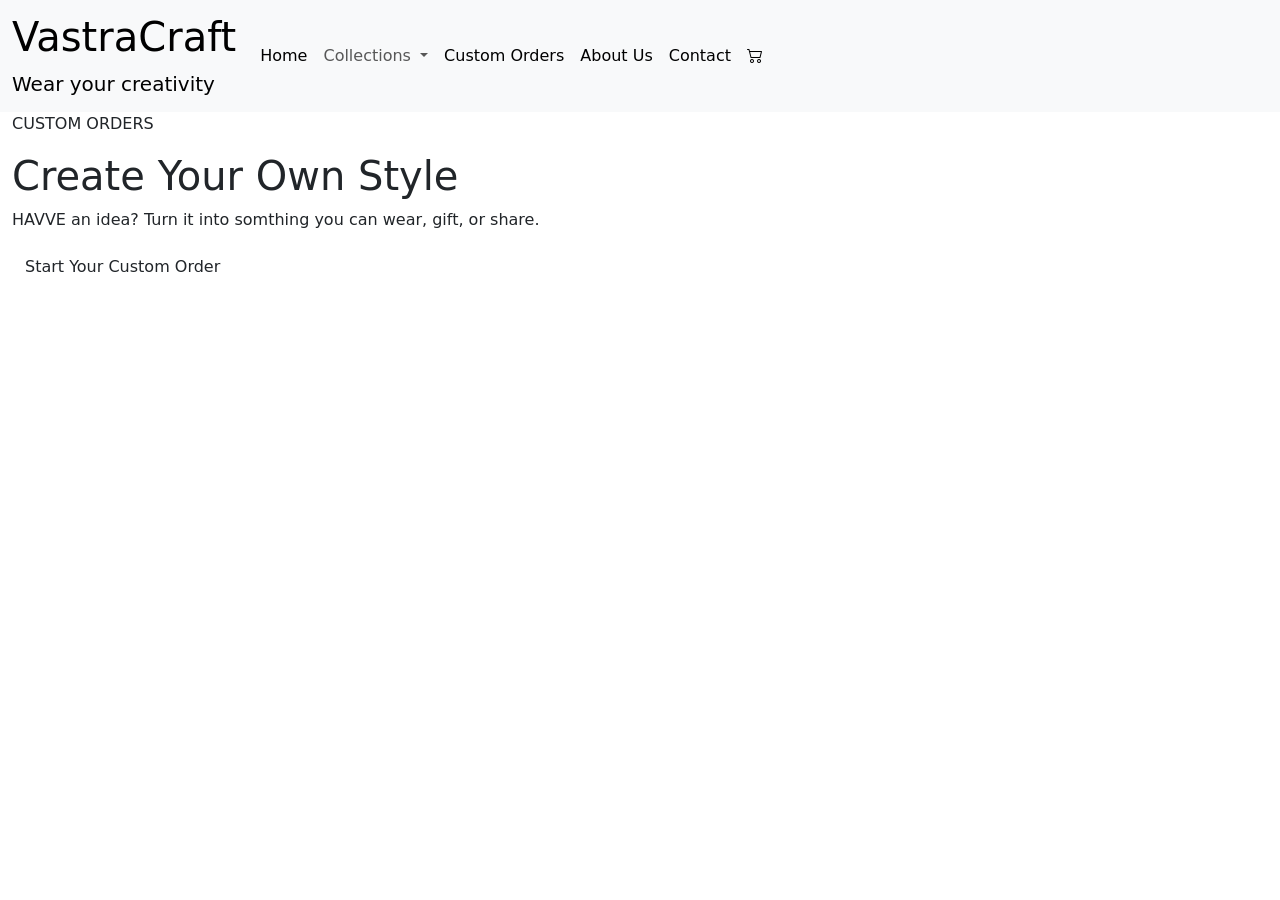
==== pages/custom-order.html @ eca863e9 "created custom-order page" ====
<!DOCTYPE html>
<html lang="en">
<head>
  <meta charset="UTF-8" />
  <meta name="viewport" content="width=device-width, initial-scale=1.0" />
  <title>VastraCraft Home</title>
  <!-- bootstrap link  -->
  <link rel="stylesheet" href="https://cdn.jsdelivr.net/npm/bootstrap@5.3.8/dist/css/bootstrap.min.css" />
  <!-- icons link  -->
  <link rel="stylesheet" href="https://cdn.jsdelivr.net/npm/bootstrap-icons@1.13.1/font/bootstrap-icons.min.css">
  <!-- main css file  -->
  <link rel="stylesheet" href="assets/css/style.css" />
</head>
<body>
   <header class="bg-secondary-col">
    <nav class="navbar navbar-expand-lg bg-body-tertiary">
      <div class="container-fluid">
        <a class="navbar-brand" href="index.html">
          <span class="primary-col">
            <h1>VastraCraft</h1>
          </span>
          <span class="d-block accent-col">Wear your creativity</span>
        </a>
        <button class="navbar-toggler" type="button" data-bs-toggle="collapse" data-bs-target="#navbarSupportedContent"
          aria-controls="navbarSupportedContent" aria-expanded="false" aria-label="Toggle navigation">
          <span class="navbar-toggler-icon"></span>
        </button>
        <div class="collapse navbar-collapse" id="navbarSupportedContent">
          <ul class="navbar-nav me-auto mb-2 mb-lg-0">
            <li class="nav-item">
              <a class="nav-link active" aria-current="page" href="/index.html">Home</a>
            </li>

            <li class="nav-item dropdown">
              <a class="nav-link dropdown-toggle" href="#" role="button" data-bs-toggle="dropdown"
                aria-expanded="false">
                Collections
              </a>
              <ul class="dropdown-menu">
                <li><a class="dropdown-item" href="t-shirts.html">T-shirts</a></li>
                <li><a class="dropdown-item" href="#">Embriodery</a></li>
                <li><a class="dropdown-item" href="#">Scarves</a></li>
                <li><a class="dropdown-item" href="#">Mug</a></li>

                <li>
                  <hr class="dropdown-divider" />
                </li>
                <li>
                  <a class="dropdown-item" href="#">Festival Collection</a>
                </li>
                <li><a class="dropdown-item" href="#">Team Collection</a></li>
              </ul>
            </li>
            <li class="nav-item">
              <a class="nav-link active" aria-current="page" href="custom-order.html">Custom Orders</a>
            </li>
            <li class="nav-item">
              <a class="nav-link active" aria-current="page" href="#">About Us</a>
            </li>
            <li class="nav-item">
              <a class="nav-link active" aria-current="page" href="#">Contact</a>
            </li>
            <li class="nav-item">
              <a class="nav-link active" aria-current="page" href="#">
                <i class="bi bi-cart2"></i>
              </a>
            </li>
          </ul>
        </div>
      </div>
    </nav>
  </header>
  <!-- =============================== Main ==========================================  -->
   <main>
<div class="container-fluid">
  <div class="row">
    <div>
      <div>
        <p>CUSTOM ORDERS</p>
        <h1>Create Your Own Style</h1>
        <p>HAVVE an idea? Turn it into somthing you can wear, gift, or share.</p>
      </div>
      <a class="btn" href="">Start Your Custom Order </a>
      
    </div>
  </div>
</div>
  </main>
</body>
</html>
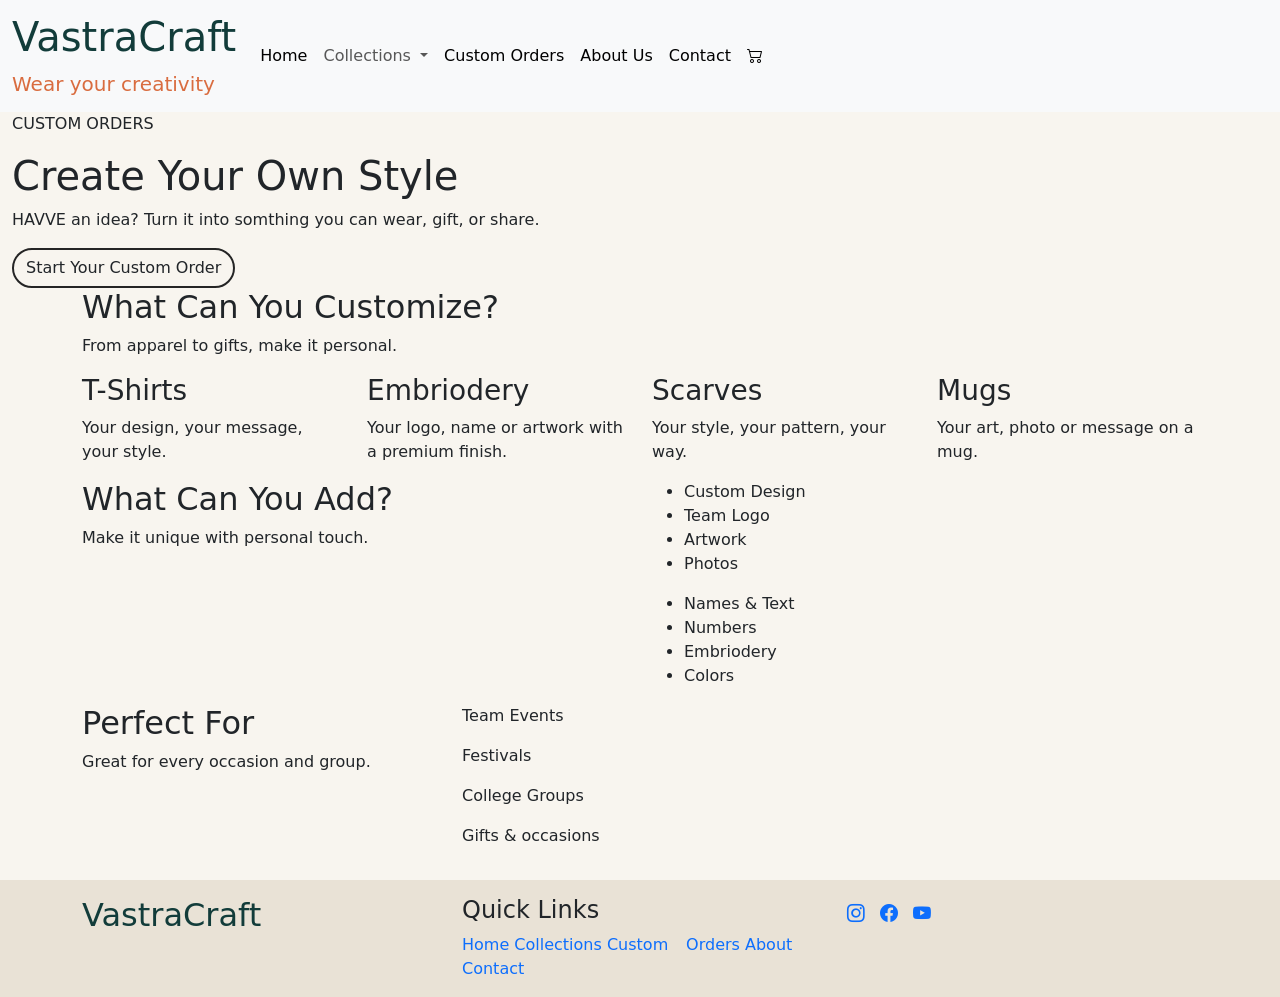
==== commit 1ffcaf2b: "added custom-order css page" ====
--- a/pages/custom-order.html
+++ b/pages/custom-order.html
@@ -1,5 +1,6 @@
 <!DOCTYPE html>
 <html lang="en">
+
 <head>
   <meta charset="UTF-8" />
   <meta name="viewport" content="width=device-width, initial-scale=1.0" />
@@ -9,10 +10,13 @@
   <!-- icons link  -->
   <link rel="stylesheet" href="https://cdn.jsdelivr.net/npm/bootstrap-icons@1.13.1/font/bootstrap-icons.min.css">
   <!-- main css file  -->
-  <link rel="stylesheet" href="assets/css/style.css" />
+  <link rel="stylesheet" href="/assets/css/style.css" />
+  <!-- custom-order css file -->
+   <link rel="stylesheet" href="/assets/css/custom-order.css">
 </head>
+
 <body>
-   <header class="bg-secondary-col">
+  <header class="bg-secondary-col">
     <nav class="navbar navbar-expand-lg bg-body-tertiary">
       <div class="container-fluid">
         <a class="navbar-brand" href="index.html">
@@ -71,20 +75,151 @@
     </nav>
   </header>
   <!-- =============================== Main ==========================================  -->
-   <main>
-<div class="container-fluid">
+  <main>
+    <div class="container-fluid">
+      <div class="row">
+        <div>
+          <div>
+            <p>CUSTOM ORDERS</p>
+            <h1>Create Your Own Style</h1>
+            <p>HAVVE an idea? Turn it into somthing you can wear, gift, or share.</p>
+          </div>
+          <a class="btn" href="">Start Your Custom Order </a>
+
+        </div>
+      </div>
+    </div>
+    <div class="container">
+      <div class="row">
+        <div>
+          <h2>What Can You Customize? </h2>
+          <p>From apparel to gifts, make it personal.</p>
+        </div>
+        <div class="col-md-3">
+          <div>
+            <h3>T-Shirts</h3>
+            <p>Your design, your message, your style.</p>
+          </div>
+        </div>
+        <div class="col-md-3">
+          <div>
+            <h3>Embriodery</h3>
+            <p>Your logo, name or artwork with a premium finish.</p>
+          </div>
+        </div>
+        <div class="col-md-3">
+          <div>
+            <h3>Scarves</h3>
+            <p>Your style, your pattern, your way.</p>
+          </div>
+        </div>
+        <div class="col-md-3">
+          <div>
+            <h3>Mugs</h3>
+            <p>Your art, photo or message on a mug.</p>
+          </div>
+        </div>
+      </div>
+    </div>
+<div class="container">
   <div class="row">
-    <div>
+    <div class="col-md-6">
       <div>
-        <p>CUSTOM ORDERS</p>
-        <h1>Create Your Own Style</h1>
-        <p>HAVVE an idea? Turn it into somthing you can wear, gift, or share.</p>
-      </div>
-      <a class="btn" href="">Start Your Custom Order </a>
-      
+        <h2>What Can You Add?</h2>
+        <p>Make it unique with personal touch.</p>
+      </div>
+    </div>
+    <div class="col-md-6">
+      <div class="col-md-6">
+        <ul>
+          <li>Custom Design</li>
+          <li>Team Logo</li>
+          <li>Artwork</li>
+          <li>Photos</li>
+        </ul>
+      </div>
+      <div class="col-md-6">
+        <ul>
+          <li>Names & Text</li>
+          <li>Numbers</li>
+          <li>Embriodery</li>
+          <li>Colors</li>
+        </ul>
+      </div>
+    </div>
+  </div>
+</div>
+<div class="container">
+  <div class="row">
+    <div class="col-md-4">
+<h2>Perfect For</h2>
+<p>Great for every occasion and group.</p>
+    </div>
+    <div class="col-md-8">
+      <div class="col-md-3">
+        <p>Team Events</p>
+      </div>
+      <div class="col-md-3">
+        <p>Festivals</p>
+      </div>
+      <div class="col-md-3">
+        <p>College Groups</p>
+      </div>
+      <div class="col-md-3">
+        <p>Gifts & occasions</p>
+      </div>
+    </div>
+  </div>
+</div>
+<div class="conatiner">
+  <div class="row">
+    <div class="col-md-4">
+      <!-- --------------- photo--------------  -->
+    </div>
+    <div class="col-md-8">
+      <!-- --------------- form -------------  -->
     </div>
   </div>
 </div>
   </main>
+  <footer>
+    <section class="mt-3 bg-secondary-col p-3">
+      <div class="container">
+        <div class="row">
+          <div class="col-md-4">
+            <!-- ---------------- Logo -----------------  -->
+            <h2 class="primary-col">VastraCraft</h2>
+          </div>
+          <div class="col-md-4">
+            <h4>Quick Links</h4>
+            <!-- ------------------------ Quick Links ------------------------  -->
+            <a href="" class="quicklinks"> Home</a>
+            <a href="" class="quicklinks"> Collections</a>
+            <a href="" class="quicklinks"> Custom Orders</a>
+            <a href="" class="quicklinks"> About</a>
+            <a href="" class="quicklinks"> Contact</a>
+          </div>
+          <div class="col-md-4">
+            <!-- --------------------------- social media -------------------------  -->
+            <a class="footer-icon" href="">
+              <i class="bi bi-instagram"></i>
+            </a>
+            <a class="footer-icon" href="">
+              <i class="bi bi-facebook"></i>
+
+            </a>
+            <a class="footer-icon" href="">
+              <i class="bi bi-youtube"></i>
+
+            </a>
+          </div>
+        </div>
+      </div>
+    </section>
+  </footer>
+
+  <!-- bootstrap js link  -->
+  <script src="https://cdn.jsdelivr.net/npm/bootstrap@5.3.8/dist/js/bootstrap.bundle.min.js"></script>
 </body>
+
 </html>
--- a/assets/css/style.css
+++ b/assets/css/style.css
@@ -0,0 +1,75 @@
+.bg-primary-col{
+  background-color: #4A1942;
+}
+.bg-secondary-col{
+  background-color: #E9E2D6;
+}
+.primary-col{
+  color: #123C3A;
+}
+.secondary-col{
+  color: #D96C3F;
+}
+.text-col{
+  color: #252525;
+}
+.accent-col{
+  color: #D96C3F;
+}
+body{
+  background-color: #F8F5EF;
+}
+.p-m{
+  padding: 10px;
+  margin: 5px;
+}
+.sub-heading{
+  font-family: Arial, Helvetica, sans-serif;
+  color: #123C3A;
+  font-weight: 700;
+}
+.sub-heading-text{
+  font-family: Arial, Helvetica, sans-serif;
+  color: #252525;
+  
+}
+
+/* ================== btn ===============  */
+.btn{
+  border: 2px solid #252525;
+  border-radius: 20px;
+  text-align: center;
+  list-style: none;
+
+}
+
+/* ==============#= inline-block ============  */
+.inline-block{
+  display: inline;
+}
+.arrow-hw{
+  height: 25px;
+  width: 25px;
+  position: absolute;
+  right: 12px;
+  top: 10px;
+}
+.icon-hw{
+  height: 40px !important;
+  width: 40px !important;
+}
+
+/* =================== footer ==============  */
+.quicklinks{
+  list-style: none;
+  text-decoration: none;
+  display: inline-flex;
+  word-spacing: 1vw;
+}
+.footer-icon{
+  display: inline-flex;
+  list-style-type: none;
+  text-decoration: none;
+  margin: 5px;
+  font-size: 1.4vw;
+}
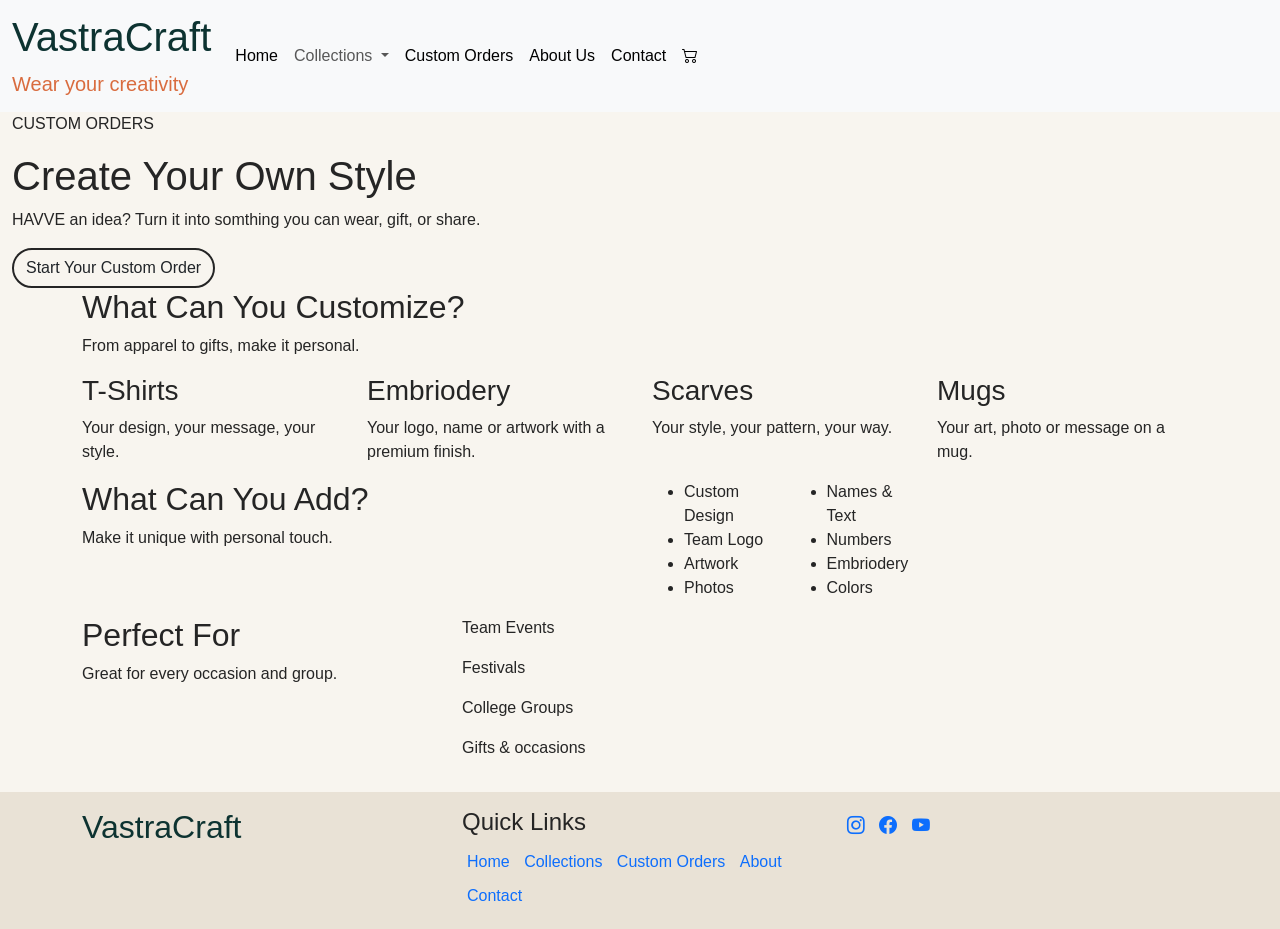
==== commit 99494736: "changes in home page and customer page" ====
--- a/pages/custom-order.html
+++ b/pages/custom-order.html
@@ -130,7 +130,8 @@
       </div>
     </div>
     <div class="col-md-6">
-      <div class="col-md-6">
+     <div class="row">
+       <div class="col-md-3">
         <ul>
           <li>Custom Design</li>
           <li>Team Logo</li>
@@ -138,7 +139,7 @@
           <li>Photos</li>
         </ul>
       </div>
-      <div class="col-md-6">
+      <div class="col-md-3">
         <ul>
           <li>Names & Text</li>
           <li>Numbers</li>
@@ -146,6 +147,7 @@
           <li>Colors</li>
         </ul>
       </div>
+     </div>
     </div>
   </div>
 </div>
--- a/assets/css/style.css
+++ b/assets/css/style.css
@@ -1,23 +1,26 @@
-.bg-primary-col{
-  background-color: #4A1942;
+ .bg-primary-col{
+  background-color: #0d3331;
+  color: #fff;
 }
 .bg-secondary-col{
   background-color: #E9E2D6;
-}
+} 
 .primary-col{
-  color: #123C3A;
+  color: #0d3331;
 }
 .secondary-col{
   color: #D96C3F;
 }
 .text-col{
-  color: #252525;
+  /* color: #252525; */
 }
 .accent-col{
   color: #D96C3F;
 }
 body{
   background-color: #F8F5EF;
+  font-family: Arial, Helvetica, sans-serif;
+  color: #252525;
 }
 .p-m{
   padding: 10px;
@@ -32,6 +35,19 @@
   font-family: Arial, Helvetica, sans-serif;
   color: #252525;
   
+}
+/* =================== logo ==================== */
+.logo-heading{
+  display: flex;
+  word-spacing: 3px;
+  font-weight: 600;
+  font-family: Arial, Helvetica, sans-serif;
+}
+.tagline{
+  display: flex;
+  justify-content: center;
+  align-items: center;
+  line-height: 2px;
 }
 
 /* ================== btn ===============  */
@@ -64,12 +80,31 @@
   list-style: none;
   text-decoration: none;
   display: inline-flex;
-  word-spacing: 1vw;
+  padding: 5px;
+  /* word-spacing: 1vw; */
+  /* gap: 10px; */
 }
+
 .footer-icon{
   display: inline-flex;
   list-style-type: none;
   text-decoration: none;
   margin: 5px;
   font-size: 1.4vw;
+}
+.footer-tagline{
+  margin: 0px;
+  padding: 0px;
+  display: flex;
+  justify-content: center;
+  align-items: flex-end ;
+}
+.quick-link-heading{
+  display: flex;
+  justify-content: center;
+}
+.footer-quicklinks{
+  display: flex;
+  list-style-type: none;
+  
 }
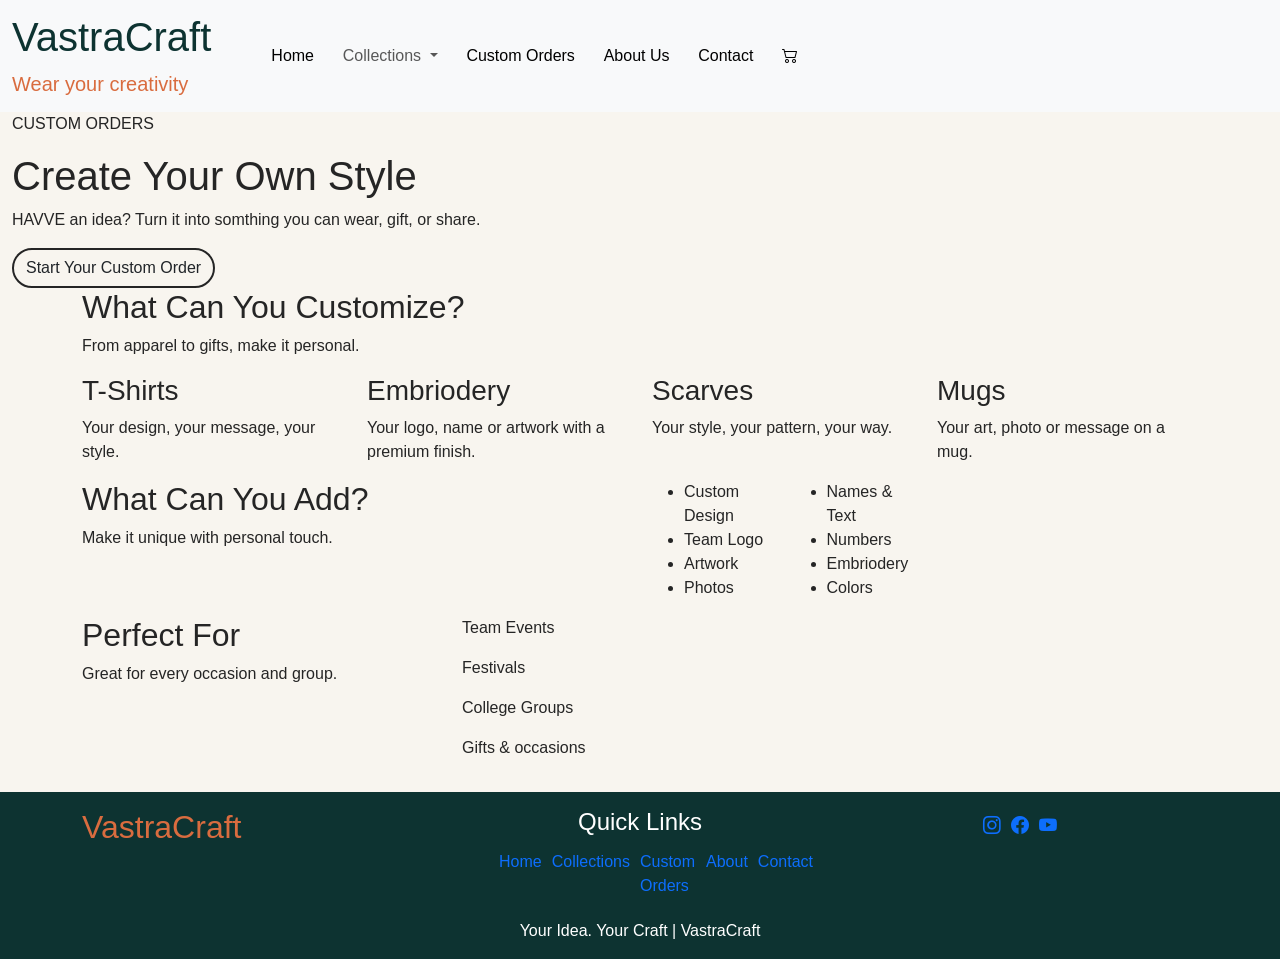
==== commit ada8f595: "fixed tagline of logo" ====
--- a/pages/custom-order.html
+++ b/pages/custom-order.html
@@ -1,227 +1,279 @@
-<!DOCTYPE html>
+<!doctype html>
 <html lang="en">
-
-<head>
-  <meta charset="UTF-8" />
-  <meta name="viewport" content="width=device-width, initial-scale=1.0" />
-  <title>VastraCraft Home</title>
-  <!-- bootstrap link  -->
-  <link rel="stylesheet" href="https://cdn.jsdelivr.net/npm/bootstrap@5.3.8/dist/css/bootstrap.min.css" />
-  <!-- icons link  -->
-  <link rel="stylesheet" href="https://cdn.jsdelivr.net/npm/bootstrap-icons@1.13.1/font/bootstrap-icons.min.css">
-  <!-- main css file  -->
-  <link rel="stylesheet" href="/assets/css/style.css" />
-  <!-- custom-order css file -->
-   <link rel="stylesheet" href="/assets/css/custom-order.css">
-</head>
-
-<body>
-  <header class="bg-secondary-col">
-    <nav class="navbar navbar-expand-lg bg-body-tertiary">
+  <head>
+    <meta charset="UTF-8" />
+    <meta name="viewport" content="width=device-width, initial-scale=1.0" />
+    <title>VastraCraft Home</title>
+    <!-- bootstrap link  -->
+    <link
+      rel="stylesheet"
+      href="https://cdn.jsdelivr.net/npm/bootstrap@5.3.8/dist/css/bootstrap.min.css"
+    />
+    <!-- icons link  -->
+    <link
+      rel="stylesheet"
+      href="https://cdn.jsdelivr.net/npm/bootstrap-icons@1.13.1/font/bootstrap-icons.min.css"
+    />
+    <!-- main css file  -->
+    <link rel="stylesheet" href="/assets/css/style.css" />
+    <!-- custom-order css file -->
+    <link rel="stylesheet" href="/assets/css/custom-order.css" />
+  </head>
+
+  <body>
+    <header class="bg-secondary-col">
+      <nav class="navbar navbar-expand-lg bg-body-tertiary">
+        <div class="container-fluid">
+          <a class="navbar-brand" href="index.html">
+            <span class="primary-col">
+              <h1>VastraCraft</h1>
+            </span>
+            <span class="d-block accent-col">Wear your creativity</span>
+          </a>
+          <button
+            class="navbar-toggler"
+            type="button"
+            data-bs-toggle="collapse"
+            data-bs-target="#navbarSupportedContent"
+            aria-controls="navbarSupportedContent"
+            aria-expanded="false"
+            aria-label="Toggle navigation"
+          >
+            <span class="navbar-toggler-icon"></span>
+          </button>
+          <div class="collapse navbar-collapse" id="navbarSupportedContent">
+            <ul class="navbar-nav me-auto mb-2 mb-lg-0">
+              <li class="nav-item">
+                <a
+                  class="nav-link active"
+                  aria-current="page"
+                  href="/index.html"
+                  >Home</a
+                >
+              </li>
+
+              <li class="nav-item dropdown">
+                <a
+                  class="nav-link dropdown-toggle"
+                  href="#"
+                  role="button"
+                  data-bs-toggle="dropdown"
+                  aria-expanded="false"
+                >
+                  Collections
+                </a>
+                <ul class="dropdown-menu">
+                  <li>
+                    <a class="dropdown-item" href="t-shirts.html">T-shirts</a>
+                  </li>
+                  <li><a class="dropdown-item" href="#">Embriodery</a></li>
+                  <li><a class="dropdown-item" href="#">Scarves</a></li>
+                  <li><a class="dropdown-item" href="#">Mug</a></li>
+
+                  <li>
+                    <hr class="dropdown-divider" />
+                  </li>
+                  <li>
+                    <a class="dropdown-item" href="#">Festival Collection</a>
+                  </li>
+                  <li><a class="dropdown-item" href="#">Team Collection</a></li>
+                </ul>
+              </li>
+              <li class="nav-item">
+                <a
+                  class="nav-link active"
+                  aria-current="page"
+                  href="custom-order.html"
+                  >Custom Orders</a
+                >
+              </li>
+              <li class="nav-item">
+                <a class="nav-link active" aria-current="page" href="#"
+                  >About Us</a
+                >
+              </li>
+              <li class="nav-item">
+                <a class="nav-link active" aria-current="page" href="#"
+                  >Contact</a
+                >
+              </li>
+              <li class="nav-item">
+                <a class="nav-link active" aria-current="page" href="#">
+                  <i class="bi bi-cart2"></i>
+                </a>
+              </li>
+            </ul>
+          </div>
+        </div>
+      </nav>
+    </header>
+    <!-- =============================== Main ==========================================  -->
+    <main>
       <div class="container-fluid">
-        <a class="navbar-brand" href="index.html">
-          <span class="primary-col">
-            <h1>VastraCraft</h1>
-          </span>
-          <span class="d-block accent-col">Wear your creativity</span>
-        </a>
-        <button class="navbar-toggler" type="button" data-bs-toggle="collapse" data-bs-target="#navbarSupportedContent"
-          aria-controls="navbarSupportedContent" aria-expanded="false" aria-label="Toggle navigation">
-          <span class="navbar-toggler-icon"></span>
-        </button>
-        <div class="collapse navbar-collapse" id="navbarSupportedContent">
-          <ul class="navbar-nav me-auto mb-2 mb-lg-0">
-            <li class="nav-item">
-              <a class="nav-link active" aria-current="page" href="/index.html">Home</a>
-            </li>
-
-            <li class="nav-item dropdown">
-              <a class="nav-link dropdown-toggle" href="#" role="button" data-bs-toggle="dropdown"
-                aria-expanded="false">
-                Collections
-              </a>
-              <ul class="dropdown-menu">
-                <li><a class="dropdown-item" href="t-shirts.html">T-shirts</a></li>
-                <li><a class="dropdown-item" href="#">Embriodery</a></li>
-                <li><a class="dropdown-item" href="#">Scarves</a></li>
-                <li><a class="dropdown-item" href="#">Mug</a></li>
-
-                <li>
-                  <hr class="dropdown-divider" />
-                </li>
-                <li>
-                  <a class="dropdown-item" href="#">Festival Collection</a>
-                </li>
-                <li><a class="dropdown-item" href="#">Team Collection</a></li>
+        <div class="row">
+          <div>
+            <div>
+              <p>CUSTOM ORDERS</p>
+              <h1>Create Your Own Style</h1>
+              <p>
+                HAVVE an idea? Turn it into somthing you can wear, gift, or
+                share.
+              </p>
+            </div>
+            <a class="btn" href="">Start Your Custom Order </a>
+          </div>
+        </div>
+      </div>
+      <div class="container">
+        <div class="row">
+          <div>
+            <h2>What Can You Customize?</h2>
+            <p>From apparel to gifts, make it personal.</p>
+          </div>
+          <div class="col-md-3">
+            <div>
+              <h3>T-Shirts</h3>
+              <p>Your design, your message, your style.</p>
+            </div>
+          </div>
+          <div class="col-md-3">
+            <div>
+              <h3>Embriodery</h3>
+              <p>Your logo, name or artwork with a premium finish.</p>
+            </div>
+          </div>
+          <div class="col-md-3">
+            <div>
+              <h3>Scarves</h3>
+              <p>Your style, your pattern, your way.</p>
+            </div>
+          </div>
+          <div class="col-md-3">
+            <div>
+              <h3>Mugs</h3>
+              <p>Your art, photo or message on a mug.</p>
+            </div>
+          </div>
+        </div>
+      </div>
+      <div class="container">
+        <div class="row">
+          <div class="col-md-6">
+            <div>
+              <h2>What Can You Add?</h2>
+              <p>Make it unique with personal touch.</p>
+            </div>
+          </div>
+          <div class="col-md-6">
+            <div class="row">
+              <div class="col-md-3">
+                <ul>
+                  <li>Custom Design</li>
+                  <li>Team Logo</li>
+                  <li>Artwork</li>
+                  <li>Photos</li>
+                </ul>
+              </div>
+              <div class="col-md-3">
+                <ul>
+                  <li>Names & Text</li>
+                  <li>Numbers</li>
+                  <li>Embriodery</li>
+                  <li>Colors</li>
+                </ul>
+              </div>
+            </div>
+          </div>
+        </div>
+      </div>
+      <div class="container">
+        <div class="row">
+          <div class="col-md-4">
+            <h2>Perfect For</h2>
+            <p>Great for every occasion and group.</p>
+          </div>
+          <div class="col-md-8">
+            <div class="col-md-3">
+              <p>Team Events</p>
+            </div>
+            <div class="col-md-3">
+              <p>Festivals</p>
+            </div>
+            <div class="col-md-3">
+              <p>College Groups</p>
+            </div>
+            <div class="col-md-3">
+              <p>Gifts & occasions</p>
+            </div>
+          </div>
+        </div>
+      </div>
+      <div class="conatiner">
+        <div class="row">
+          <div class="col-md-4">
+            <!-- --------------- photo--------------  -->
+          </div>
+          <div class="col-md-8">
+            <!-- --------------- form -------------  -->
+          </div>
+        </div>
+      </div>
+    </main>
+    <!-- ====================================== Footer ===============================  -->
+    <footer>
+      <section class="mt-3 bg-primary-col p-3">
+        <div class="container">
+          <div class="row">
+            <div class="col-md-4">
+              <!-- ---------------- Logo -----------------  -->
+              <h2 class="accent-col">VastraCraft</h2>
+            </div>
+            <div class="col-md-4">
+              <h4 class="quick-link-heading">Quick Links</h4>
+              <!-- ------------------------ Quick Links ------------------------  -->
+              <ul class="footer-quicklinks">
+                <li>
+                  <a href="index.html" class="quicklinks"> Home</a>
+                </li>
+                <li>
+                  <a href="" class="quicklinks"> Collections</a>
+                </li>
+                <li>
+                  <a href="pages/custom-order.html" class="quicklinks">
+                    Custom Orders</a
+                  >
+                </li>
+                <li>
+                  <a href="" class="quicklinks"> About</a>
+                </li>
+                <li>
+                  <a href="" class="quicklinks"> Contact</a>
+                </li>
               </ul>
-            </li>
-            <li class="nav-item">
-              <a class="nav-link active" aria-current="page" href="custom-order.html">Custom Orders</a>
-            </li>
-            <li class="nav-item">
-              <a class="nav-link active" aria-current="page" href="#">About Us</a>
-            </li>
-            <li class="nav-item">
-              <a class="nav-link active" aria-current="page" href="#">Contact</a>
-            </li>
-            <li class="nav-item">
-              <a class="nav-link active" aria-current="page" href="#">
-                <i class="bi bi-cart2"></i>
-              </a>
-            </li>
-          </ul>
-        </div>
-      </div>
-    </nav>
-  </header>
-  <!-- =============================== Main ==========================================  -->
-  <main>
-    <div class="container-fluid">
-      <div class="row">
-        <div>
+            </div>
+            <div class="col-md-4">
+              <!-- --------------------------- social media -------------------------  -->
+              <div class="social-media-icons">
+                <a class="footer-icon" href="">
+                  <i class="bi bi-instagram"></i>
+                </a>
+                <a class="footer-icon" href="">
+                  <i class="bi bi-facebook"></i>
+                </a>
+                <a class="footer-icon" href="">
+                  <i class="bi bi-youtube"></i>
+                </a>
+              </div>
+            </div>
+          </div>
           <div>
-            <p>CUSTOM ORDERS</p>
-            <h1>Create Your Own Style</h1>
-            <p>HAVVE an idea? Turn it into somthing you can wear, gift, or share.</p>
-          </div>
-          <a class="btn" href="">Start Your Custom Order </a>
-
-        </div>
-      </div>
-    </div>
-    <div class="container">
-      <div class="row">
-        <div>
-          <h2>What Can You Customize? </h2>
-          <p>From apparel to gifts, make it personal.</p>
-        </div>
-        <div class="col-md-3">
-          <div>
-            <h3>T-Shirts</h3>
-            <p>Your design, your message, your style.</p>
-          </div>
-        </div>
-        <div class="col-md-3">
-          <div>
-            <h3>Embriodery</h3>
-            <p>Your logo, name or artwork with a premium finish.</p>
-          </div>
-        </div>
-        <div class="col-md-3">
-          <div>
-            <h3>Scarves</h3>
-            <p>Your style, your pattern, your way.</p>
-          </div>
-        </div>
-        <div class="col-md-3">
-          <div>
-            <h3>Mugs</h3>
-            <p>Your art, photo or message on a mug.</p>
-          </div>
-        </div>
-      </div>
-    </div>
-<div class="container">
-  <div class="row">
-    <div class="col-md-6">
-      <div>
-        <h2>What Can You Add?</h2>
-        <p>Make it unique with personal touch.</p>
-      </div>
-    </div>
-    <div class="col-md-6">
-     <div class="row">
-       <div class="col-md-3">
-        <ul>
-          <li>Custom Design</li>
-          <li>Team Logo</li>
-          <li>Artwork</li>
-          <li>Photos</li>
-        </ul>
-      </div>
-      <div class="col-md-3">
-        <ul>
-          <li>Names & Text</li>
-          <li>Numbers</li>
-          <li>Embriodery</li>
-          <li>Colors</li>
-        </ul>
-      </div>
-     </div>
-    </div>
-  </div>
-</div>
-<div class="container">
-  <div class="row">
-    <div class="col-md-4">
-<h2>Perfect For</h2>
-<p>Great for every occasion and group.</p>
-    </div>
-    <div class="col-md-8">
-      <div class="col-md-3">
-        <p>Team Events</p>
-      </div>
-      <div class="col-md-3">
-        <p>Festivals</p>
-      </div>
-      <div class="col-md-3">
-        <p>College Groups</p>
-      </div>
-      <div class="col-md-3">
-        <p>Gifts & occasions</p>
-      </div>
-    </div>
-  </div>
-</div>
-<div class="conatiner">
-  <div class="row">
-    <div class="col-md-4">
-      <!-- --------------- photo--------------  -->
-    </div>
-    <div class="col-md-8">
-      <!-- --------------- form -------------  -->
-    </div>
-  </div>
-</div>
-  </main>
-  <footer>
-    <section class="mt-3 bg-secondary-col p-3">
-      <div class="container">
-        <div class="row">
-          <div class="col-md-4">
-            <!-- ---------------- Logo -----------------  -->
-            <h2 class="primary-col">VastraCraft</h2>
-          </div>
-          <div class="col-md-4">
-            <h4>Quick Links</h4>
-            <!-- ------------------------ Quick Links ------------------------  -->
-            <a href="" class="quicklinks"> Home</a>
-            <a href="" class="quicklinks"> Collections</a>
-            <a href="" class="quicklinks"> Custom Orders</a>
-            <a href="" class="quicklinks"> About</a>
-            <a href="" class="quicklinks"> Contact</a>
-          </div>
-          <div class="col-md-4">
-            <!-- --------------------------- social media -------------------------  -->
-            <a class="footer-icon" href="">
-              <i class="bi bi-instagram"></i>
-            </a>
-            <a class="footer-icon" href="">
-              <i class="bi bi-facebook"></i>
-
-            </a>
-            <a class="footer-icon" href="">
-              <i class="bi bi-youtube"></i>
-
-            </a>
-          </div>
-        </div>
-      </div>
-    </section>
-  </footer>
-
-  <!-- bootstrap js link  -->
-  <script src="https://cdn.jsdelivr.net/npm/bootstrap@5.3.8/dist/js/bootstrap.bundle.min.js"></script>
-</body>
-
-</html>+            <p class="footer-tagline">Your Idea. Your Craft | VastraCraft</p>
+          </div>
+        </div>
+      </section>
+    </footer>
+
+    <!-- bootstrap js link  -->
+    <script src="https://cdn.jsdelivr.net/npm/bootstrap@5.3.8/dist/js/bootstrap.bundle.min.js"></script>
+  </body>
+</html>
--- a/assets/css/style.css
+++ b/assets/css/style.css
@@ -10,9 +10,6 @@
 }
 .secondary-col{
   color: #D96C3F;
-}
-.text-col{
-  /* color: #252525; */
 }
 .accent-col{
   color: #D96C3F;
@@ -36,19 +33,58 @@
   color: #252525;
   
 }
+.card{
+  background-color: transparent;
+}
 /* =================== logo ==================== */
+.logo-container{
+  display: flex;
+  flex-direction: column;
+}
+
 .logo-heading{
+  margin: 0;
+  padding: 0;
   display: flex;
   word-spacing: 3px;
   font-weight: 600;
   font-family: Arial, Helvetica, sans-serif;
+  /* border: 2px solid black; */
 }
 .tagline{
+  font-family: Arial, Helvetica, sans-serif;
+  font-size: 18px;
+position: relative;
+top: 2px;
+  line-height: 2px;
+}
+.tagline-container a{
+  text-decoration: none;
+}
+.tagline-container{
+  margin: 0;
+  padding: 0;
+  position: relative;
+  top: 0;
   display: flex;
   justify-content: center;
-  align-items: center;
-  line-height: 2px;
+  padding-bottom: 2vh;
+  /* border: 2px solid black; */
 }
+/* ================== nav ==================  */
+.navbar-collapse{
+margin-left: 4vh;
+}
+.nav-item{
+  padding-right: 1vw;
+}
+
+.nav-cart{
+  position: absolute;
+  right: 7rem;
+  font-size: 2.5vh;
+}
+
 
 /* ================== btn ===============  */
 .btn{
@@ -106,5 +142,8 @@
 .footer-quicklinks{
   display: flex;
   list-style-type: none;
-  
+}
+.social-media-icons{
+  display: flex;
+  justify-content: center;
 }
